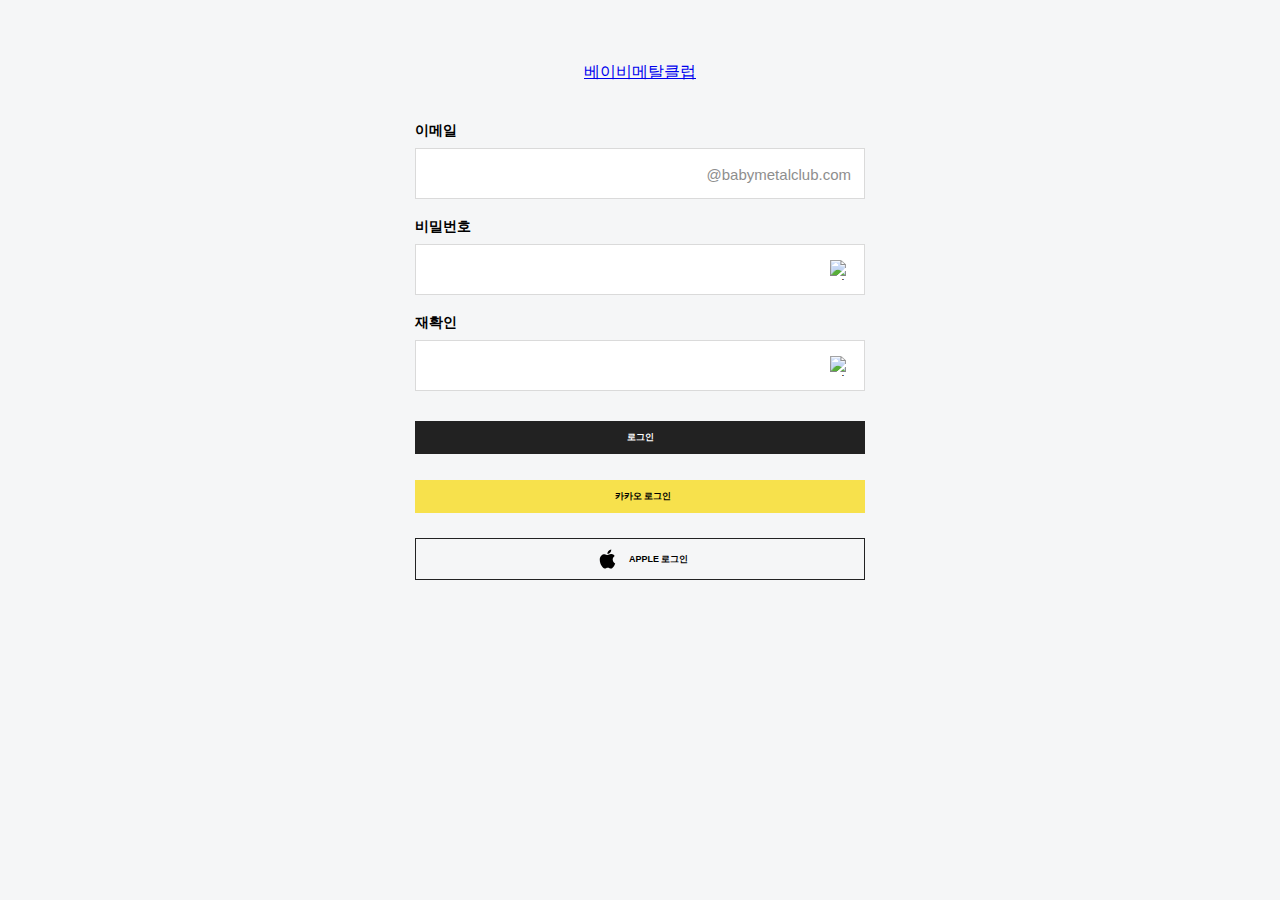
==== login.html @ a741904c "Add files via upload" ====
<!DOCTYPE html>
<html lang="en">

<head>
    <meta charset="UTF-8">
    <meta name="viewport" content="width=device-width, initial-scale=1.0">
    <title>Document</title>
    <style>
        @charset "UTF-8";

        @font-face {
            font-family: 'GentleMonster';
            font-style: normal;
            font-weight: 400;
            font-display: swap;
            src: url("https://www.gentlemonster.com/kr/assets/fonts/GM/GentleMonsterSerif-Regular.woff2") format("woff2"), url("https://www.gentlemonster.com/kr/assets/fonts/GM/GentleMonsterSerif-Regular.woff") format("woff");
        }

        @font-face {
            font-family: "Unica77LLWeb";
            src: url("https://www.gentlemonster.com/kr/assets/fonts/EN/Unica77LLWeb-Regular.woff2") format("woff2"),
                url("https://www.gentlemonster.com/kr/assets/fonts/EN/Unica77LLWeb-Regular.woff") format("woff");
            font-weight: normal;
            font-style: normal;
        }

        @font-face {
            font-family: "SDGothicNeo";
            src: url("https://www.gentlemonster.com/kr/assets/fonts/KR/SDGothicNeoaTTF-eMd.woff2") format("woff2"),
                url("https://www.gentlemonster.com/kr/assets/fonts/KR/SDGothicNeoaTTF-eMd.woff") format("woff");
            font-weight: normal;
            font-style: normal;
        }

        * {
            margin: 0;
            padding: 0;
            box-sizing: border-box;
        }

        body {
            background-color: #f5f6f7;
        }

        #content {
            width: 450px;
            margin: 0 auto;
            font-family: "Unica77LLWeb", "SDGothicNeo", sans-serif;
        }

        /* header */
        #header {
            text-align: center;
            padding: 62px 0 20px;
        }

        #header img {
            width: 240px;
            height: 44px;
            cursor: pointer;
        }

        /* 입력폼 */
        input {
            outline: none;
        }

        h3 {
            font-size: 14px;
            font-weight: 700;
            margin: 19px 0 8px;
        }

        .box {
            position: relative;
            width: 100%;
            height: 51px;
            border: 1px solid #dadada;
            background-color: #fff;
            padding: 10px 14px;
            display: flex;
            align-items: center;
            box-sizing: border-box;
        }

        .box.int_id {
            padding-right: 100px;
        }

        .int {
            display: block;
            width: 100%;
            height: 29px;
            border: none;
            font-size: 15px;
            background-color: #fff;
        }

        .step_url {
            position: absolute;
            right: 13px;
            top: 50%;
            transform: translateY(-50%);
            color: #8e8e8e;
            font-size: 15px;
        }

        .passwdImg {
            position: absolute;
            right: 16px;
            top: 50%;
            transform: translateY(-50%);
            width: 18px;
            height: 20px;
        }

        /* 에러 메세지 */
        .error_next_box {
            display: none;
            color: red;
            margin-top: 9px;
            font-size: 12px;
        }

        #alertTxt {
            display: none;
            color: red;
            position: absolute;
            right: 40px;
            top: 50%;
            transform: translateY(-50%);
            font-size: 12px;
        }

        /* 버튼 */
        .btn_area {
            margin: 30px 0 91px;
        }

        .btn_area #btnJoin1,
        #btnJoin2,
        #btnJoin3 {
            display: flex;
            justify-content: center;
            align-items: center;
            gap: 0.5vw;
            width: 100%;
            border: none;
            font-size: 0.7vw;
            font-weight: 600;
            font-family: "Unica77LLWeb", "SDGothicNeo", sans-serif;
            padding: 10px 12px;
            cursor: pointer;
        }

        #btnJoin1 {
            background: #222;
            color: #fff;
            margin-bottom: 2vw;
        }

        #btnJoin2 {
            margin-bottom: 2vw;
            background-color: #f7e14c;
        }

        #btnJoin3 {
            border: 1px solid #222;
            background-color: transparent;
            padding: 0;
        }
    </style>
</head>

<body>
    <div id="header">
        <a href="#">
          베이비메탈클럽
        </a>
    </div>

    <div id="wrapper">
        <div id="content">
            <!-- id -->
            <div>
                <h3 class="join_title">
                    <label for="id">이메일</label>
                </h3>
                <span class="box int_id">
                    <input type="text" id="id" class="int" maxlength="20">
                    <span class="step_url">@babymetalclub.com</span>
                </span>
                <span class="error_next_box el">에러출력</span>
            </div>
            <!-- //id -->

            <!-- pw1 -->
            <div>
                <h3 class="join_title">
                    <label for="psw1">비밀번호</label>
                </h3>
                <span class="box int_pass">
                    <input type="text" id="psw1" class="int" maxlength="16">
                    <!-- for, id 짝지/비밀번호 16글자 이상 X -->
                    <span id="alertTxt">사용불가</span>
                    <img src="img/m_icon_pass.png" alt="비밀번호" id="pswd1_img1" class="passwdImg">
                </span>
                <span class="error_next_box e2">에러출력</span>
            </div>
            <!-- //pw1 -->

            <!-- pw2 -->
            <div>
                <h3 class="join_title">
                    <label for="psw2">재확인</label>
                </h3>
                <span class="box int_pass_check">
                    <input type="text" id="psw2" class="int" maxlength="16">
                    <!-- for, id 짝지/비밀번호 16글자 이상 X -->
                    <span id="alertTxt">사용불가</span>
                    <img src="img/m_icon_check_disable.png" alt="비밀번호" id="pswd2_img1" class="passwdImg">
                </span>
                <span class="error_next_box e3">에러출력</span>
            </div>
            <!-- //pw2 -->

            <!-- 버튼    -->
            <div class="btn_area">
                <button type="button" id="btnJoin1">
                    <span>로그인</span>
                </button>
                <button type="button" id="btnJoin2">
                    <a href="#"><img src="img/bold/kakao.svg" alt=""></a>
                    <span>카카오 로그인</span>
                </button>
                <button type="button" id="btnJoin3">
                    <a href="#">
                        <svg width="31px" height="38px" viewBox="0 0 31 38" version="1.1"
                            xmlns="http://www.w3.org/2000/svg" xmlns:xlink="http://www.w3.org/1999/xlink">
                            <g id="Left-Black-Logo-Medium" stroke="none" stroke-width="1" fill="none"
                                fill-rule="evenodd">
                                <rect id="Rectangle" fill="transparent" x="0" y="0" width="31" height="44"></rect>
                                <path
                                    d="M15.7099491,14.8846154 C16.5675461,14.8846154 17.642562,14.3048315 18.28274,13.5317864 C18.8625238,12.8312142 19.2852829,11.852829 19.2852829,10.8744437 C19.2852829,10.7415766 19.2732041,10.6087095 19.2490464,10.5 C18.2948188,10.5362365 17.1473299,11.140178 16.4588366,11.9494596 C15.9152893,12.56548 15.4200572,13.5317864 15.4200572,14.5222505 C15.4200572,14.6671964 15.4442149,14.8121424 15.4562937,14.8604577 C15.5166879,14.8725366 15.6133185,14.8846154 15.7099491,14.8846154 Z M12.6902416,29.5 C13.8618881,29.5 14.3812778,28.714876 15.8428163,28.714876 C17.3285124,28.714876 17.6546408,29.4758423 18.9591545,29.4758423 C20.2395105,29.4758423 21.0971074,28.292117 21.9063891,27.1325493 C22.8123013,25.8038779 23.1867451,24.4993643 23.2109027,24.4389701 C23.1263509,24.4148125 20.6743484,23.4122695 20.6743484,20.5979021 C20.6743484,18.1579784 22.6069612,17.0588048 22.7156707,16.974253 C21.4353147,15.1382708 19.490623,15.0899555 18.9591545,15.0899555 C17.5217737,15.0899555 16.3501271,15.9596313 15.6133185,15.9596313 C14.8161157,15.9596313 13.7652575,15.1382708 12.521138,15.1382708 C10.1536872,15.1382708 7.75,17.0950413 7.75,20.7911634 C7.75,23.0861411 8.64383344,25.513986 9.74300699,27.0842339 C10.6851558,28.4129053 11.5065162,29.5 12.6902416,29.5 Z"
                                    id="" fill="#000000" fill-rule="nonzero"></path>
                            </g>
                        </svg>
                    </a>
                    <span>APPLE 로그인</span>
                </button>
            </div>
        </div>
    </div>

    <script>
        let id = document.querySelector('#id');
        let error = document.querySelectorAll('.error_next_box');

        let pw1 = document.querySelector('#psw1');
        let pwImg1 = document.querySelector('#pswd1_img1');
        let pwMsg = document.querySelector('#alertTxt');

        let pw2 = document.querySelector('#psw2');
        let pwImg2 = document.querySelector('#pswd2_img1');

        let username = document.querySelector('#name');


        id.addEventListener('focusout', checkId)
        pw1.addEventListener('focusout', checkPw)
        pw2.addEventListener('focusout', comparePw)
        username.addEventListener('focusout', checkName)


        function checkId() {
            var idPattern = /^[a-zA-Z0-9_-]{5,20}$/;
            //console.log(idPattern.test(id.value))
            if (id.value === "") {
                error[0].innerHTML = "필수 정보입니다.";
                error[0].style.display = "block";
                error[0].style.color = "#f00";
            } else if (!idPattern.test(id.value)) {
                error[0].innerHTML = "5~20자의 영문 소문자, 대문자, 숫자와 특수기호(_),(-)만 사용가능합니다.";
                error[0].style.display = "block";
            } else {
                error[0].innerHTML = "멋진 아이디네요.";
                error[0].style.display = "block";
                error[0].style.color = "#80a600";
            }
        }

        function checkPw() {
            let pwPattern = /^[a-zA-Z0-9~!@#$%^&*()_+|<>?:{}]{8,16}$/;
            console.log(pwPattern.test(pw1.value))
            if (pw1.value === "") {
                error[1].innerHTML = "필수 정보입니다.";
                error[1].style.display = "block";
                pwImg1.src = "img/m_icon_not_use.png";
                pwMsg.style.display = "none";

            } else if (!pwPattern.test(pw1.value)) {
                error[1].innerHTML = "8~16자 영문, 대소문자, 숫자, 특수문자를 사용하세요";
                error[1].style.display = "block";
                pwMsg.style.display = "block";
                pwImg1.src = "img/m_icon_not_use.png";
                pwMsg.innerHTML = "사용불가";
                pwMsg.style.color = "#f00";
            } else {
                error[1].style.display = "none";
                pwMsg.innerHTML = "안전";
                pwMsg.style.display = "block";
                pwMsg.style.color = "#03c75a";
                pwImg1.src = "img/m_icon_safe.png";
            }
        }

        function comparePw() {
            if (pw1.value === pw2.value && pw2.value !== "") {
                pwImg2.src = "img/m_icon_check_enable.png";
                error[2].style.display = "none";

            } else if (pw1.value !== pw2.value) {
                pwImg2.src = "img/m_icon_check_disable.png";
                error[2].style.display = "block";
                error[2].innerHTML = "비밀먼호가 일치하지 않습니다.";
            }

            if (pw2.value == "") {
                error[2].style.display = "block";
                error[2].innerHTML = "필수 정보입니다.";
            }
        }

        function checkName() {
            let namePattern = /^[a-zA-Z가-힣]*$/;
            //console.log(namePattern.test(username.value))
            if (username.value == "") {
                error[3].style.display = "block";
                error[3].innerHTML = "필수 정보입니다.";
            } else if (!namePattern.test(username.value) || username.value.indexOf(" ") > -1) {
                error[3].style.display = "block";
                error[3].innerHTML = "한글과 영문 대소문자를 이용하세요(특수기호, 공백 사용 불가)";

            } else {
                error[3].style.display = "none";
            }
        }
    </script>


</body>

</html>
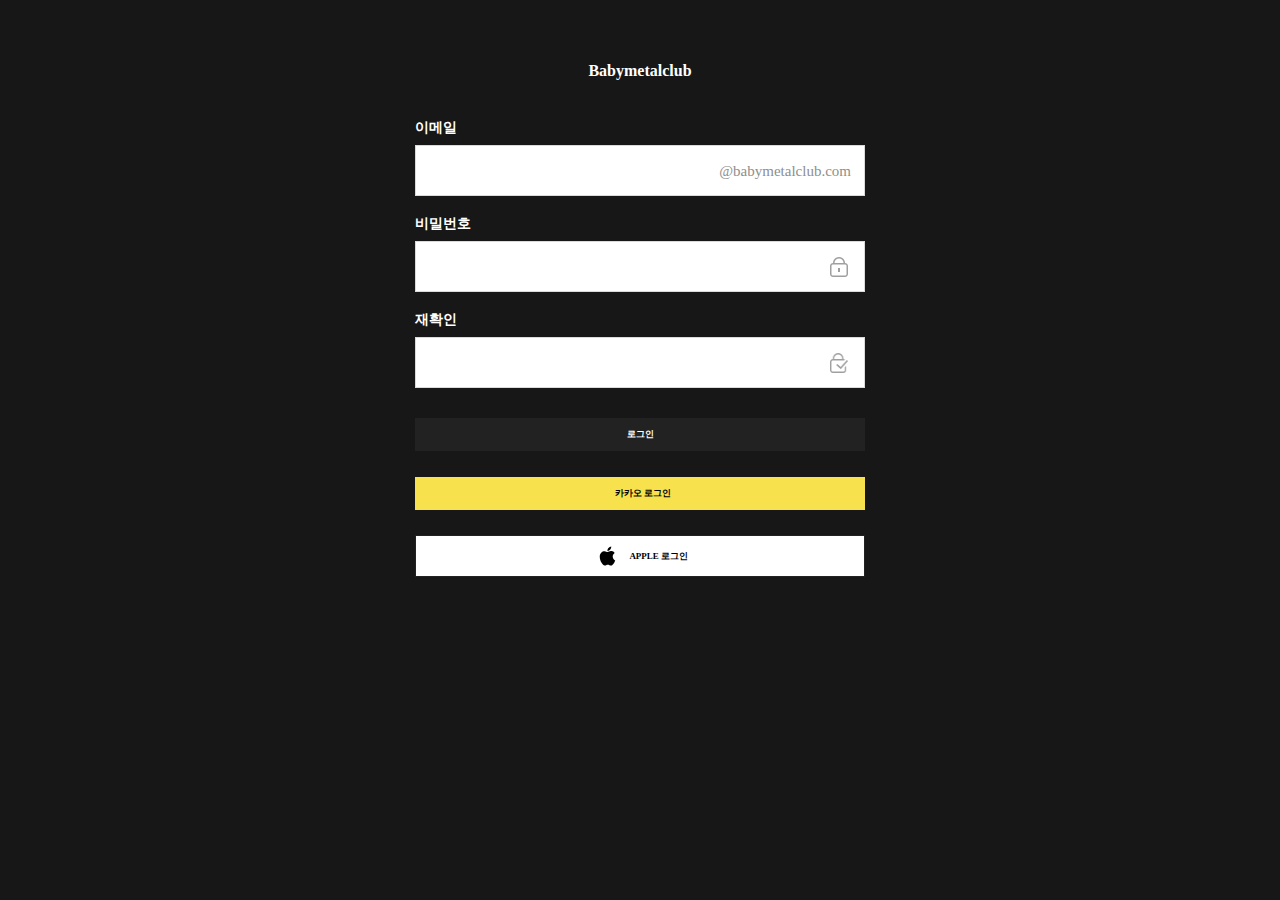
==== commit 0068b8bb: "Update login.html" ====
--- a/login.html
+++ b/login.html
@@ -9,27 +9,11 @@
         @charset "UTF-8";
 
         @font-face {
-            font-family: 'GentleMonster';
+            font-family: 'Noto Sans KR';
             font-style: normal;
-            font-weight: 400;
+            font-weight: 300;
             font-display: swap;
-            src: url("https://www.gentlemonster.com/kr/assets/fonts/GM/GentleMonsterSerif-Regular.woff2") format("woff2"), url("https://www.gentlemonster.com/kr/assets/fonts/GM/GentleMonsterSerif-Regular.woff") format("woff");
-        }
-
-        @font-face {
-            font-family: "Unica77LLWeb";
-            src: url("https://www.gentlemonster.com/kr/assets/fonts/EN/Unica77LLWeb-Regular.woff2") format("woff2"),
-                url("https://www.gentlemonster.com/kr/assets/fonts/EN/Unica77LLWeb-Regular.woff") format("woff");
-            font-weight: normal;
-            font-style: normal;
-        }
-
-        @font-face {
-            font-family: "SDGothicNeo";
-            src: url("https://www.gentlemonster.com/kr/assets/fonts/KR/SDGothicNeoaTTF-eMd.woff2") format("woff2"),
-                url("https://www.gentlemonster.com/kr/assets/fonts/KR/SDGothicNeoaTTF-eMd.woff") format("woff");
-            font-weight: normal;
-            font-style: normal;
+            src: url(https://fonts.gstatic.com/s/notosanskr/v36/PbykFmXiEBPT4ITbgNA5Cgm20xz64px_1hVWr0wuPNGmlQNMEfD4.0.woff2) format('woff2');
         }
 
         * {
@@ -39,13 +23,12 @@
         }
 
         body {
-            background-color: #f5f6f7;
+            background-color: #171717;
         }
 
         #content {
             width: 450px;
             margin: 0 auto;
-            font-family: "Unica77LLWeb", "SDGothicNeo", sans-serif;
         }
 
         /* header */
@@ -54,6 +37,12 @@
             padding: 62px 0 20px;
         }
 
+        #header a {
+            text-decoration: none;
+            font-weight: bold;
+            color: #fff;
+        }
+
         #header img {
             width: 240px;
             height: 44px;
@@ -69,6 +58,7 @@
             font-size: 14px;
             font-weight: 700;
             margin: 19px 0 8px;
+            color: #fff;
         }
 
         .box {
@@ -148,7 +138,7 @@
             border: none;
             font-size: 0.7vw;
             font-weight: 600;
-            font-family: "Unica77LLWeb", "SDGothicNeo", sans-serif;
+            font-family: 'Noto Sans KR';
             padding: 10px 12px;
             cursor: pointer;
         }
@@ -166,7 +156,7 @@
 
         #btnJoin3 {
             border: 1px solid #222;
-            background-color: transparent;
+            background-color: #fff;
             padding: 0;
         }
     </style>
@@ -175,7 +165,7 @@
 <body>
     <div id="header">
         <a href="#">
-          베이비메탈클럽
+            Babymetalclub
         </a>
     </div>
 
@@ -350,4 +340,4 @@
 
 </body>
 
-</html>+</html>
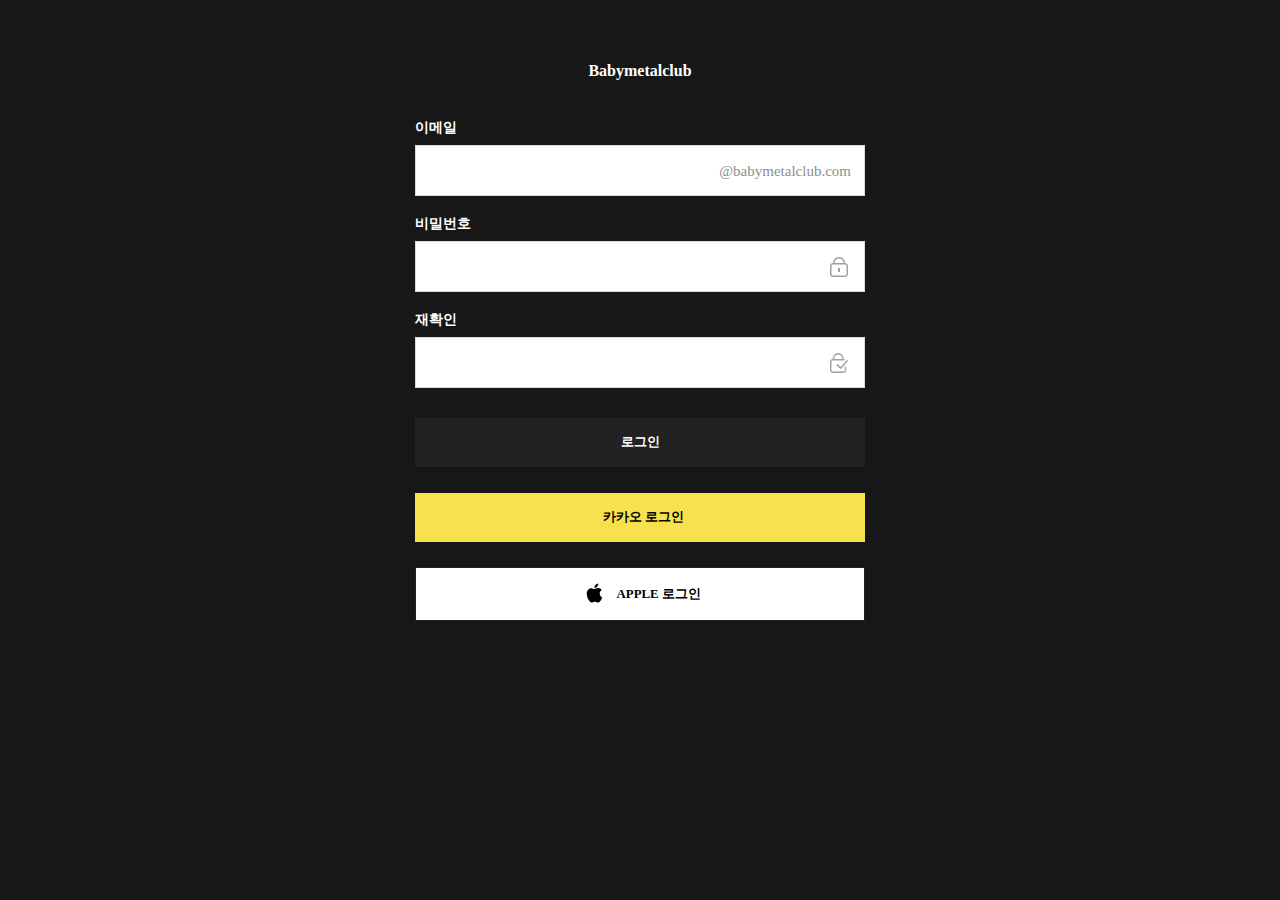
==== commit f49be58a: "Update login.html" ====
--- a/login.html
+++ b/login.html
@@ -136,10 +136,10 @@
             gap: 0.5vw;
             width: 100%;
             border: none;
-            font-size: 0.7vw;
+            font-size: 1vw;
             font-weight: 600;
             font-family: 'Noto Sans KR';
-            padding: 10px 12px;
+            padding: 16px 0;
             cursor: pointer;
         }
 
@@ -157,7 +157,7 @@
         #btnJoin3 {
             border: 1px solid #222;
             background-color: #fff;
-            padding: 0;
+            padding: 5px 0;
         }
     </style>
 </head>
